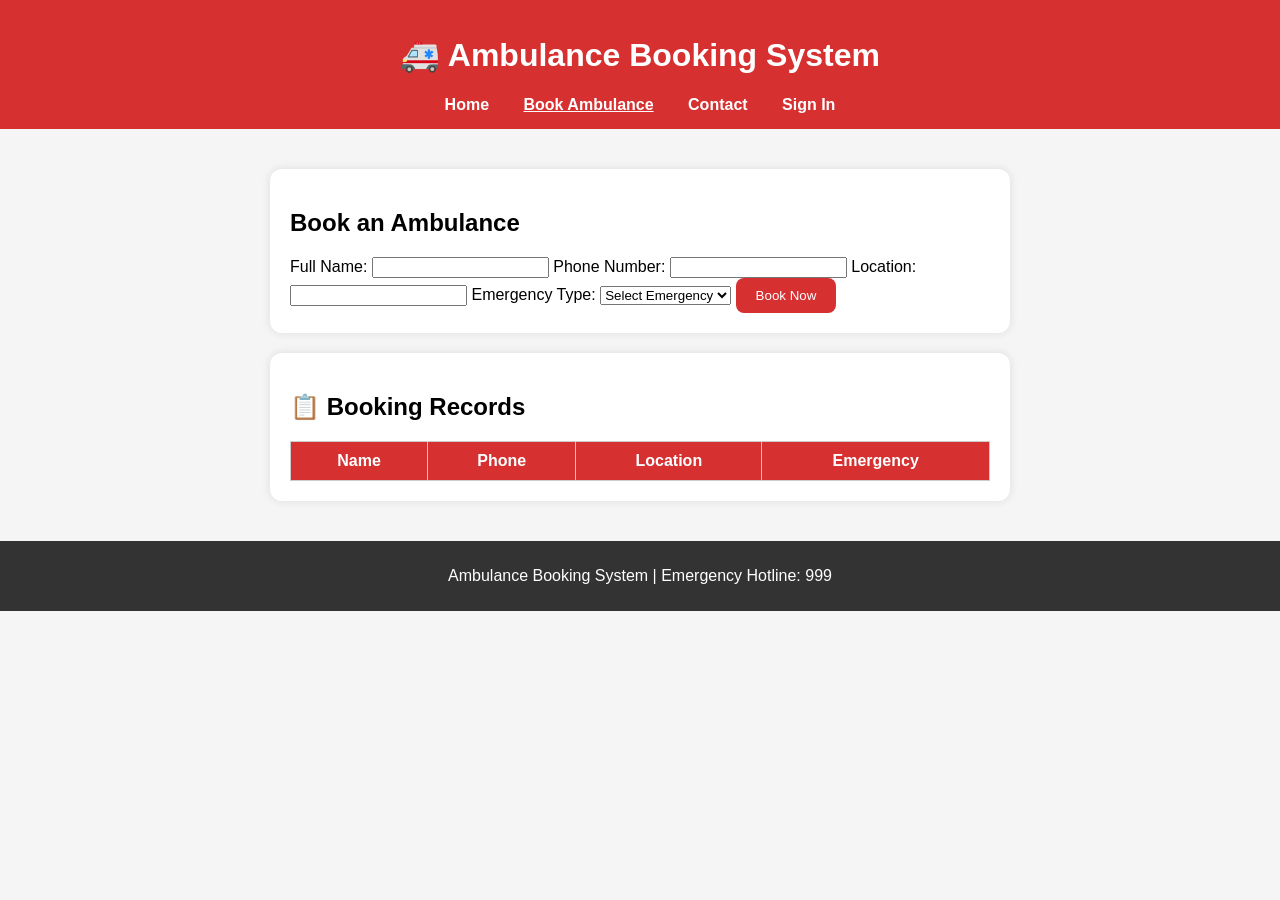
==== booking.html @ d26cbd76 "Add files via upload" ====
<!DOCTYPE html>
<html lang="en">
<head>
  <meta charset="UTF-8">
  <meta name="viewport" content="width=device-width, initial-scale=1.0">
  <title>Book Ambulance</title>
  <link rel="stylesheet" href="style.css">
</head>
<body>
  <header>
    <h1>🚑 Ambulance Booking System</h1>
    <nav>
      <a href="index.html">Home</a>
      <a href="booking.html" class="active">Book Ambulance</a>
      <a href="contact.html">Contact</a>
      <a href="signin.html">Sign In</a>
    </nav>
  </header>

  <main>
    <section class="booking-form">
      <h2>Book an Ambulance</h2>
      <form id="ambulanceForm">
        <label for="name">Full Name:</label>
        <input type="text" id="name" required>

        <label for="phone">Phone Number:</label>
        <input type="tel" id="phone" required>

        <label for="location">Location:</label>
        <input type="text" id="location" required>

        <label for="emergency">Emergency Type:</label>
        <select id="emergency" required>
          <option value="">Select Emergency</option>
          <option value="Accident">Accident</option>
          <option value="Heart Attack">Heart Attack</option>
          <option value="Pregnancy">Pregnancy</option>
          <option value="Other">Other</option>
        </select>

        <button type="submit">Book Now</button>
      </form>
    </section>

    <section class="booking-records">
      <h2>📋 Booking Records</h2>
      <table id="recordTable">
        <thead>
          <tr>
            <th>Name</th>
            <th>Phone</th>
            <th>Location</th>
            <th>Emergency</th>
          </tr>
        </thead>
        <tbody></tbody>
      </table>
    </section>
  </main>

  <footer>
    <p>Ambulance Booking System | Emergency Hotline: 999</p>
  </footer>

  <script src="script.js"></script>
</body>
</html>
---- style.css ----
body {
  font-family: Arial, sans-serif;
  background-color: #f5f5f5;
  margin: 0;
  padding: 0;
}

/* Header */
header {
  background-color: #d63031;
  color: white;
  padding: 15px 0;
  text-align: center;
}

nav {
  margin-top: 10px;
}

nav a {
  color: white;
  text-decoration: none;
  margin: 0 15px;
  font-weight: bold;
}

nav a.active, nav a:hover {
  text-decoration: underline;
}

/* Main Sections */
main {
  padding: 20px;
}

.intro, .info, .booking-form, .booking-records, .contact-info, .feedback-form {
  background: white;
  border-radius: 12px;
  padding: 20px;
  margin: 20px auto;
  max-width: 700px;
  box-shadow: 0 0 10px rgba(0,0,0,0.1);
}

button {
  background-color: #d63031;
  color: white;
  border: none;
  padding: 10px 20px;
  border-radius: 8px;
  cursor: pointer;
  transition: 0.3s;
}

button:hover {
  background-color: #b71c1c;
}

/* Table */
table {
  width: 100%;
  border-collapse: collapse;
}

th, td {
  border: 1px solid #ccc;
  padding: 10px;
  text-align: center;
}

th {
  background-color: #d63031;
  color: white;
}

/* Footer */
footer {
  background-color: #333;
  color: white;
  text-align: center;
  padding: 10px;
}


/* Auth Pages (Sign In / Sign Up) */
.auth-form {
  max-width: 400px;
  margin: 50px auto;
  background: white;
  padding: 30px;
  border-radius: 12px;
  box-shadow: 0 0 10px rgba(0,0,0,0.1);
}

.auth-form h2 {
  text-align: center;
  color: #333;
  margin-bottom: 20px;
}

.auth-form label {
  display: block;
  margin-bottom: 6px;
  font-weight: bold;
}

.auth-form input {
  width: 100%;
  padding: 10px;
  margin-bottom: 15px;
  border: 1px solid #ccc;
  border-radius: 8px;
}

.auth-form button {
  width: 100%;
  background-color: #d63031;
  color: white;
  border: none;
  padding: 12px;
  font-size: 16px;
  border-radius: 8px;
  cursor: pointer;
}

.auth-form button:hover {
  background-color: #b71c1c;
}

.auth-form p {
  text-align: center;
  margin-top: 10px;
}

.auth-form a {
  color: #d63031;
  text-decoration: none;
}

.iframe{

    align-content: center;
}
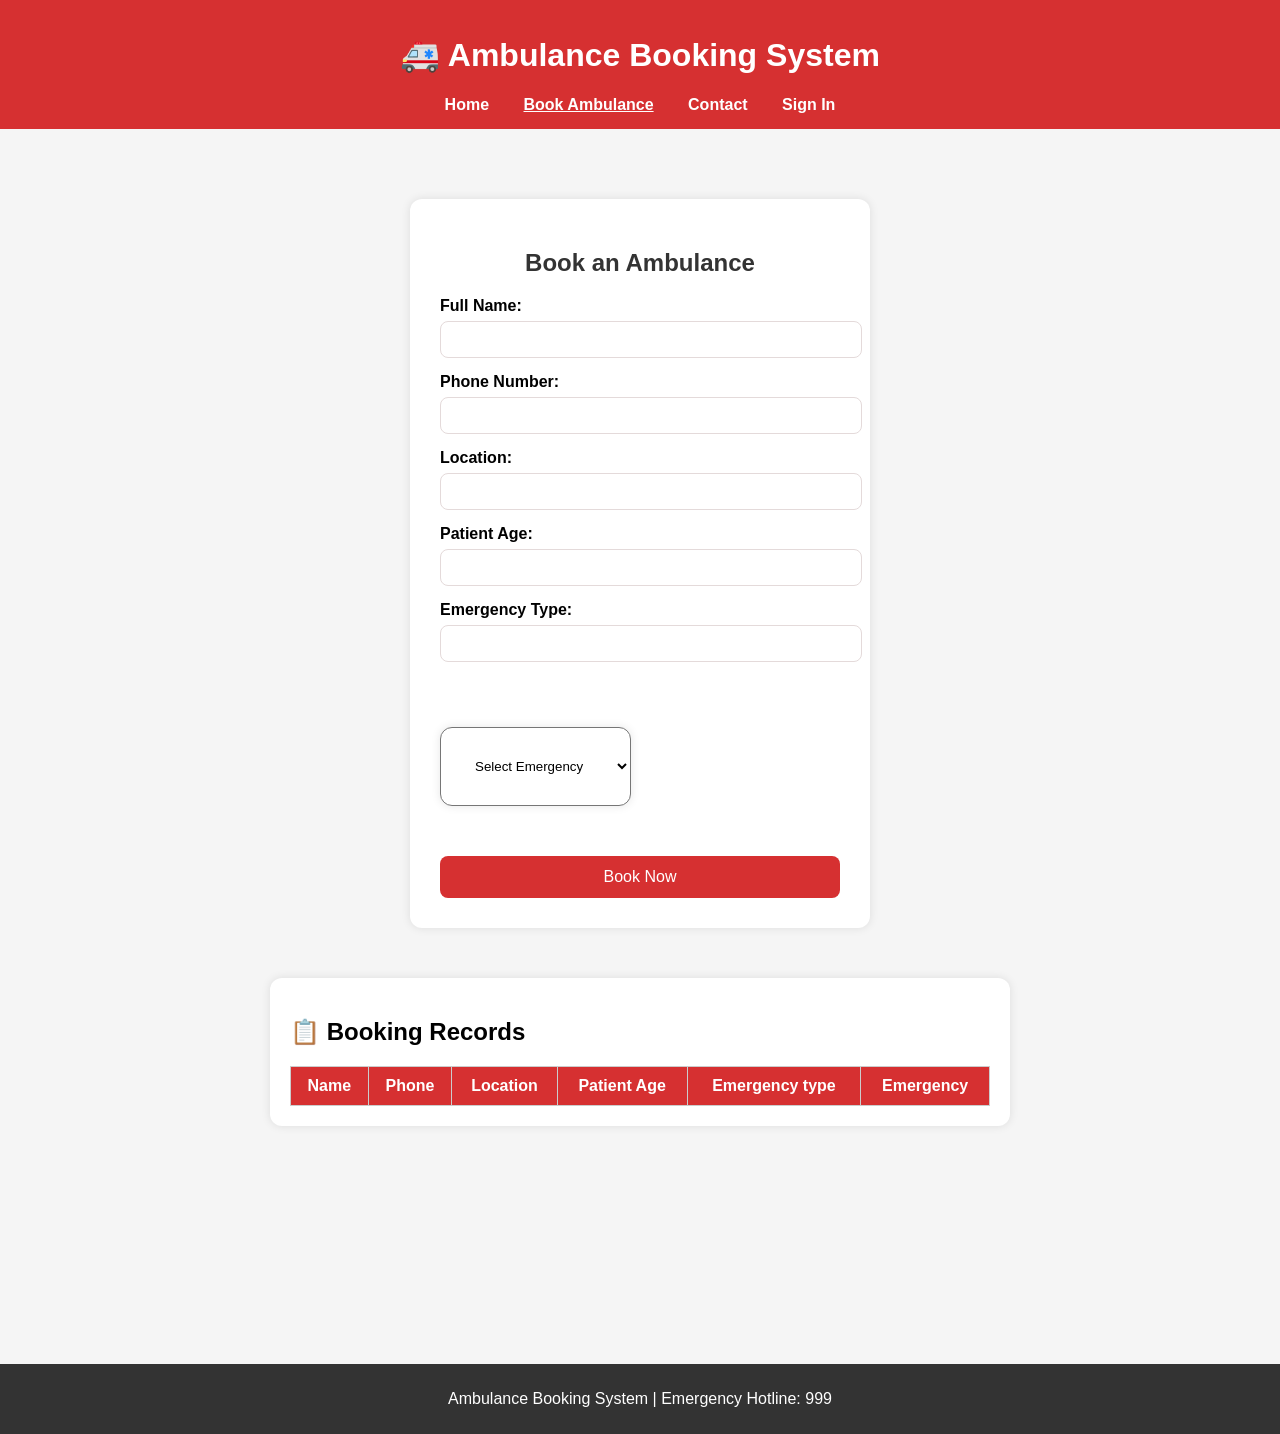
==== commit 61f0f87a: "Add files via upload" ====
--- a/booking.html
+++ b/booking.html
@@ -18,7 +18,7 @@
   </header>
 
   <main>
-    <section class="booking-form">
+    <section class="auth-form">
       <h2>Book an Ambulance</h2>
       <form id="ambulanceForm">
         <label for="name">Full Name:</label>
@@ -30,14 +30,21 @@
         <label for="location">Location:</label>
         <input type="text" id="location" required>
 
-        <label for="emergency">Emergency Type:</label>
-        <select id="emergency" required>
+        <label for="Patient Age">Patient Age:</label>
+        <input type="text" id="Patient Age" required>
+
+
+        <label for="emergency">Emergency Type: </label>
+        <input type="text" id="emergency" required>
+        <select class="auth-form" id="emergency" required>
           <option value="">Select Emergency</option>
           <option value="Accident">Accident</option>
           <option value="Heart Attack">Heart Attack</option>
           <option value="Pregnancy">Pregnancy</option>
           <option value="Other">Other</option>
         </select>
+        
+        
 
         <button type="submit">Book Now</button>
       </form>
@@ -51,6 +58,8 @@
             <th>Name</th>
             <th>Phone</th>
             <th>Location</th>
+            <th>Patient Age</th>
+            <th> Emergency type</th>
             <th>Emergency</th>
           </tr>
         </thead>
@@ -58,8 +67,20 @@
       </table>
     </section>
   </main>
+  <br>
+  <br>
+  <br>
+  <br>
+  <br>
+  <br>
+  <br>
+  <br>
+  <br>
+  <br>
+  <br>
 
   <footer>
+    
     <p>Ambulance Booking System | Emergency Hotline: 999</p>
   </footer>
 
--- a/style.css
+++ b/style.css
@@ -1,6 +1,8 @@
+
 body {
   font-family: Arial, sans-serif;
   background-color: #f5f5f5;
+  
   margin: 0;
   padding: 0;
 }
@@ -108,7 +110,7 @@
   width: 100%;
   padding: 10px;
   margin-bottom: 15px;
-  border: 1px solid #ccc;
+  border: 1px solid #e4dada;
   border-radius: 8px;
 }
 
